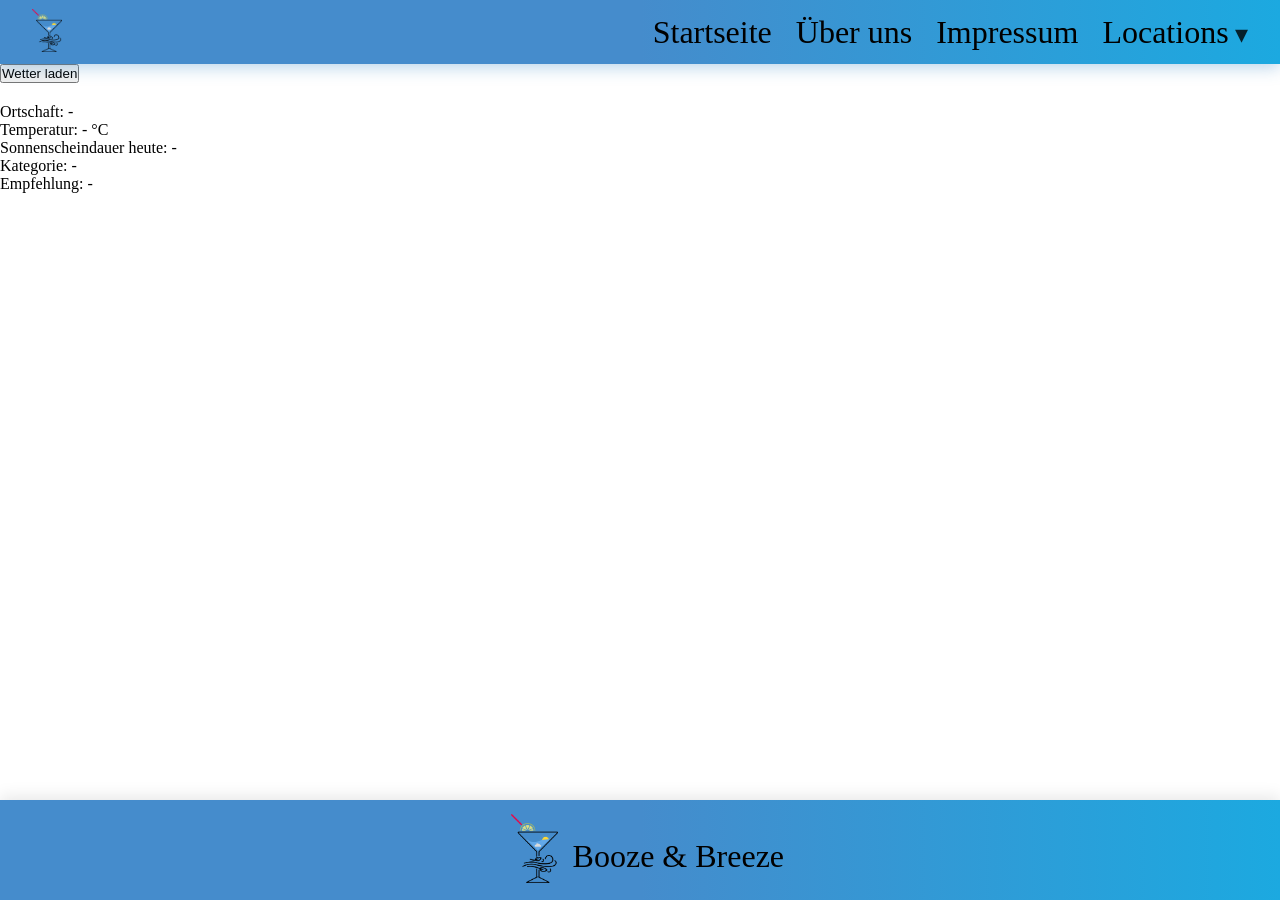
==== bern.html @ fc93b288 "Lottie File integriert" ====
<!DOCTYPE html>
<html lang="de">
<head>
  <meta charset="UTF-8" />
  <meta name="viewport" content="width=device-width, initial-scale=1.0" />
  <title>Booze & Breeze</title>  
  <link rel="icon" type="image/png" href="img/Logo/Beeze & Brooze.png">
  
  <link rel="stylesheet" href="css/style.css" />
</head>
<body>

<!-- Header --> 
<header class="site-header">
  <a href="index.html">
  <img src="img/Logo/Beeze & Brooze.png" alt="Breeze & Boose">
  </a>

  <nav aria-label="Hauptnavigation">
    <ul class="site-nav">
      <li><a href="index.html">Startseite</a></li>
      <li><a href="ueber-uns.html">Über uns</a></li>
      <li><a href="impressum.html">Impressum</a></li>

      <li class="nav-dropdown">
      <a href="#locations" tabindex="0">Locations</a>
      <ul class="dropdown-menu">
         <li><a href="brugg.html">Brugg</a></li>
         <li><a href="olten.html">Olten</a></li>
         <li><a href="biel.html">Biel</a></li>
         <li><a href="hagneck.html">Hagneck</a></li>
         <li><a href="bern.html">Bern</a></li>
         <li><a href="thun.html">Thun</a></li>
         <li><a href="interlaken.html">Interlaken</a></li>
         <li><a href="brienz.html">Brienz</a></li>
       </ul>
      </li>
      </ul>
   </nav>

    <button class="burger" id="burger" aria-label="Menü öffnen" aria-expanded="false">
      <span></span><span></span><span></span>
    </button>
  </header>

  <!-- Mobile Navigation -->
  <ul class="mobile-nav" id="mobile-nav" aria-label="Mobile Navigation">
    <li><a href="index.html">Startseite</a></li>
    <li><a href="ueber-uns.html">Über uns</a></li>
    <li><a href="impressum.html">Impressum</a></li>

    <li class="mobile-section-label">Locations</li>
    <li><a href="brugg.html">Brugg</a></li>
    <li><a href="olten.html">Olten</a></li>
    <li><a href="biel.html">Biel</a></li>
    <li><a href="hagneck.html">Hagneck</a></li>
    <li><a href="bern.html">Bern</a></li>
    <li><a href="thun.html">Thun</a></li>
    <li><a href="interlaken.html">Interlaken</a></li>
    <li><a href="brienz.html">Brienz</a></li>
  </ul>

  <main>



    

    <script
  src="https://unpkg.com/@lottiefiles/dotlottie-wc@0.9.14/dist/dotlottie-wc.js"
  type="module"
></script>

<dotlottie-wc
  src="https://lottie.host/66d30e7c-8c7b-4ec6-a0b1-e5b178fc978a/40IhDuUP9Z.lottie"
  style="width: 300px;height: 300px"
  autoplay
  loop
></dotlottie-wc>







  <button id="wetter_button">Wetter laden</button>

  <!-- Infos auf Oberfläche der Webseite -->
  <div id="wetterAnzeige" style="margin-top: 20px; font-family:'Just Another Hand';">
    <p>Ortschaft: <span id="ort">-</span></p>
    <p>Temperatur: <span id="temp">-</span> °C</p>
    <p>Sonnenscheindauer heute: <span id="sonne">-</span></p>
  </div>

  <p>Kategorie: <span id="drinkAnzeige">-</span></p>
  <p>Empfehlung: <span id="spezifischerDrink">-</span></p>
  <img id="drinkBild" src="" alt="Drink Bild" style="max-width: 200px; display: none;">

</main> 

  <!-- Footer -->
<footer class="site-footer">
  <div class="footer-blue-bar">
    <div class="footer-logo-container">
      <a href=""></a>
      <img src="img/Logo/Beeze & Brooze.png" alt="Booze & Breeze Logo" class="footer-logo-img">
      <span class="footer-brand-text">Booze & Breeze</span>
    </div>
  </div>
</footer>

<script src="js/script.js"></script>

</body>
</html>
---- css/style.css ----
@import "fonts.css";

* {
    margin: 0;
    padding: 0;
    box-sizing: border-box;
}

html {
    scroll-behavior: smooth;
}
body {
    -webkit-font-smoothing: antialiased;
    -moz-osx-font-smoothing: grayscale;
}

:root {
  --color-background: #ffffff;
  --color-header-left: #458CCC;
  --color-header-right: #1ca9e0;
  --color-text: #000000;
  --color-hover: #40E8FE;
  --color-background-drinks: #d9d9d9;
  --color-overlay-top: rgba(0, 0, 0, 0.1);
  --color-overlay-bottom: rgba(0, 0, 0, 0.85);

  --font-main:'Just Another Hand';
  --font-impressum: 'Arial';

  --font-size-header: 2rem;
  --font-size-header-hover: 1.5rem;

  --font-size-footer: 2rem;
  --font-size-main: ;

  --font-weight-main: 250;
  --font-weight-bold: 350;

}




body {
  font-family: var(--font-main);
  background: linear-gradient(160deg, #ffffff 0%, #ffffff 40%, #ffffff 100%);
  background-attachment: fixed;
  color: var(--color-text);
  min-height: 100vh;
  display: flex;
  flex-direction: column;
}
img {
  max-width: 100%;
  display: block;
  margin-left: auto;
  margin-right: auto;
  padding-top: 0.1rem;
  padding-bottom: 0.3rem;
}



/* ──────────────────────────────
   HEADER
────────────────────────────── */
.site-header {
  background: linear-gradient(90deg, #458CCC 0%, #458CCC 50%, #1CA9E0 100%);
  color: var(--color-white);
  padding: 0 2rem;
  height: 64px;
  display: flex;
  align-items: center;
  justify-content: space-between;
  position: sticky;
  top: 0;
  z-index: 100;
  box-shadow: 0 3px 16px rgba(45, 127, 193, 0.35);
}


.site-header .logo 

.site-header a img,
.site-header img {
  height: 50px; 
  width: auto;
  display: block;
  object-fit: contain;
}

/* Desktop nav */
.site-nav {
  display: flex;
  align-items: center;
  gap: 1.5rem;
  list-style: none;

}

.site-nav > li > a {
  font-family: var(--font-main);
  font-size: var(--font-size-header);
  font-weight: var(--font-weight-main);
  color: var(--color-white);
  white-space: nowrap;
  padding: 0.3rem 0;
  border-bottom: 2px solid transparent;
  transition: color var(--transition-in), border-color var(--transition-in);

  text-decoration: none;
  border-bottom: none;

  transition: color var(--transition-in), border-color var(--transition-in);
}

.site-nav > li > a:hover {
  color: var(--color-hover);
  border-bottom-color: var(--color-hover);
}


  .nav-dropdown {
    position: relative;
  }
  .nav-dropdown:hover .dropdown-menu {
    display: block;
    opacity: 1;
    pointer-events: auto;
  }

  .nav-dropdown > a::after {
    content: ' ▾';
    font-size: 0.8em;
    opacity: 0.8;
  }



  .dropdown-menu {
    position: absolute;
    top: calc(100% + 12.5px );  
    right: 0;
    background:var(--color-header-right);
    border-radius: var(--radius);
    min-width: 165px;
    list-style: none;
    box-shadow: 0 8px 24px rgba(0,0,0,0.2);
    overflow: hidden;
    display: none; 
    opacity: 0;
    pointer-events: none;
  }




  .dropdown-menu li a {
    display: block;
    padding: 0.55rem 1.2rem;
    font-size: var(--font-size-header-hover);
    font-weight: var(--font-weight-main);
    color: var(--color-white);
    transition: background var(--transition-in), color var(--transition-in);



    text-decoration: none;
  }

  .dropdown-menu li a:hover {
    color: var(--color-hover);
    font-weight: var(--font-weight-bold);
    

  }



/* Burger button */
.burger {
  display: none;
  flex-direction: column;
  justify-content: center;
  gap: 5px;
  cursor: pointer;
  background: none;
  border: none;
  padding: 6px;
  border-radius: 6px;
  transition: background var(--transition-out);
}

.burger:hover {
  background: rgba(255,255,255,0.15);
  transition: background var(--transition-in);




}



/* Mobile nav */
.mobile-nav {
  display: none;
  position: absolute;
  top: 64px;
  left: 0;
  right: 0;
  background: linear-gradient(160deg, #2d7fc1, #458CCC);
  list-style: none;
  flex-direction: column;
  padding: 0.8rem 2rem 1.2rem;
  gap: 0;
  z-index: 99;
}




.mobile-nav.open {
  display: flex;
}

.mobile-nav li a {
  display: block;
  padding: 0.65rem 0;
  font-size: 1.05rem;
  font-weight: 600;
  color: var ()
}
.mobile-nav.open {
  display: flex !important; 
}

.mobile-nav li a:hover {
  color: var(--color-hover);
  padding-left: 0.5rem;
  transition: color var(--transition-in), padding-left var(--transition-in);
}
	











/* Footer */
.site-footer {
  width: 100%;
  margin-top: auto; 
  padding-top: 50px; 
}

.footer-blue-bar {
  /* Verlauf analog zum Header für ein konsistentes Design */
  background: linear-gradient(90deg, #458CCC 0%, #458CCC 50%, #1CA9E0 100%);
  height: 100px; /* Höhe des blauen Balkens */
  display: flex;
  align-items: center;
  justify-content: center;
  box-shadow: 0 -3px 16px rgba(0, 0, 0, 0.1);
}

.footer-logo-container {
  display: flex;
  align-items: center;
  gap: 15px;
}

.footer-logo-img {
  height: 75px; /* Größe des Logos im Footer */
  width: auto;
  
}

.footer-brand-text {
  font-family: var(--font-main);
  font-size: var(--font-size-footer);
  font-weight: var(--font-weight-main);
  color: var(--color-text);
  padding-top: 0.75rem; 
}
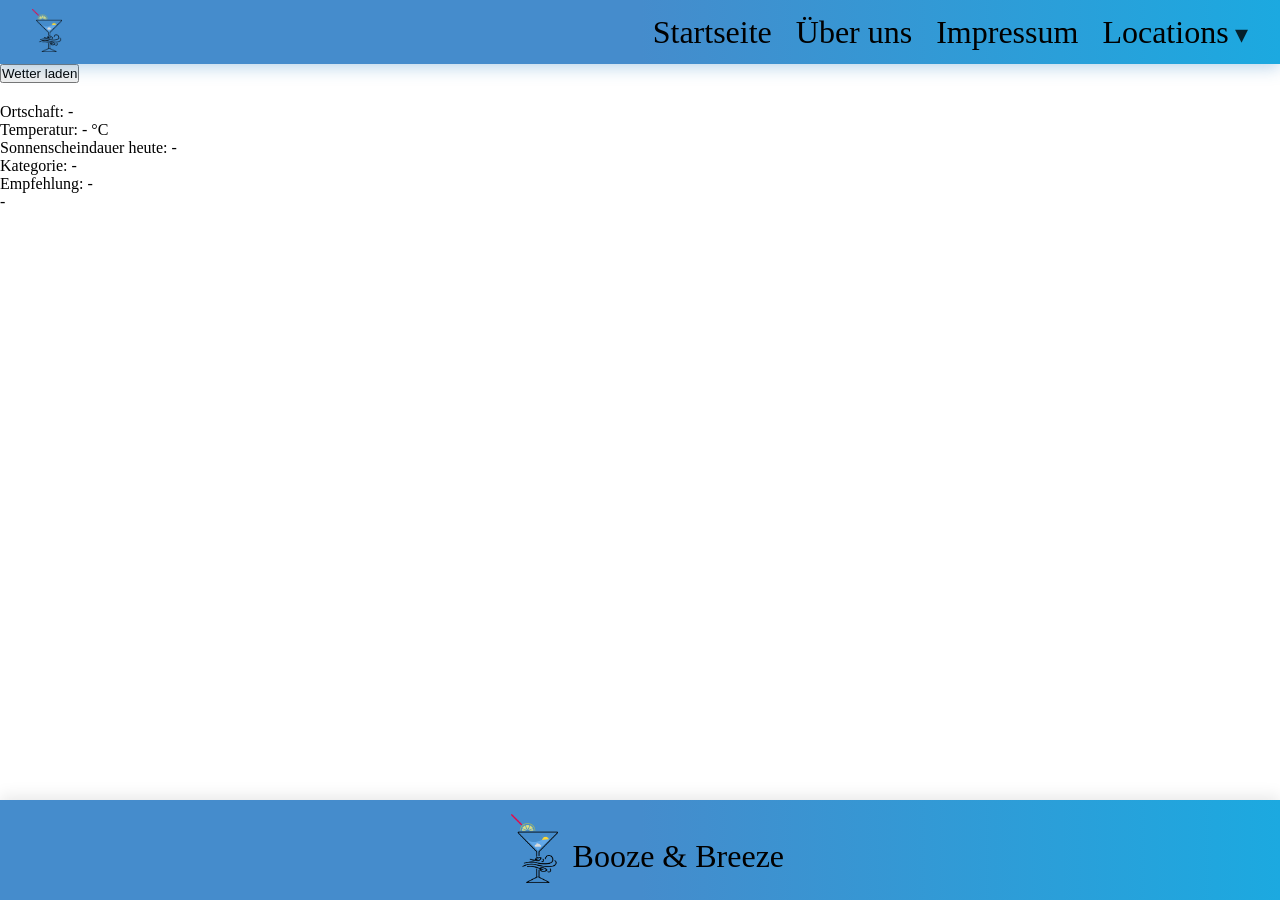
==== commit 3846945c: "Drinks Ergänzt JavaScript & HMTL Drinks Ergänzt JavaScript & HMTL" ====
--- a/bern.html
+++ b/bern.html
@@ -10,7 +10,7 @@
 </head>
 <body>
 
-<!-- Header --> 
+<!-- Header -->
 <header class="site-header">
   <a href="index.html">
   <img src="img/Logo/Beeze & Brooze.png" alt="Breeze & Boose">
@@ -63,10 +63,7 @@
   <main>
 
 
-
-    
-
-    <script
+<script
   src="https://unpkg.com/@lottiefiles/dotlottie-wc@0.9.14/dist/dotlottie-wc.js"
   type="module"
 ></script>
@@ -77,11 +74,6 @@
   autoplay
   loop
 ></dotlottie-wc>
-
-
-
-
-
 
 
   <button id="wetter_button">Wetter laden</button>
@@ -97,7 +89,12 @@
   <p>Empfehlung: <span id="spezifischerDrink">-</span></p>
   <img id="drinkBild" src="" alt="Drink Bild" style="max-width: 200px; display: none;">
 
+  <!-- NEU: Hier kommt die Beschreibung rein -->
+  <p><span id="drinkBeschreibung">-</span></p>
+
 </main> 
+
+
 
   <!-- Footer -->
 <footer class="site-footer">
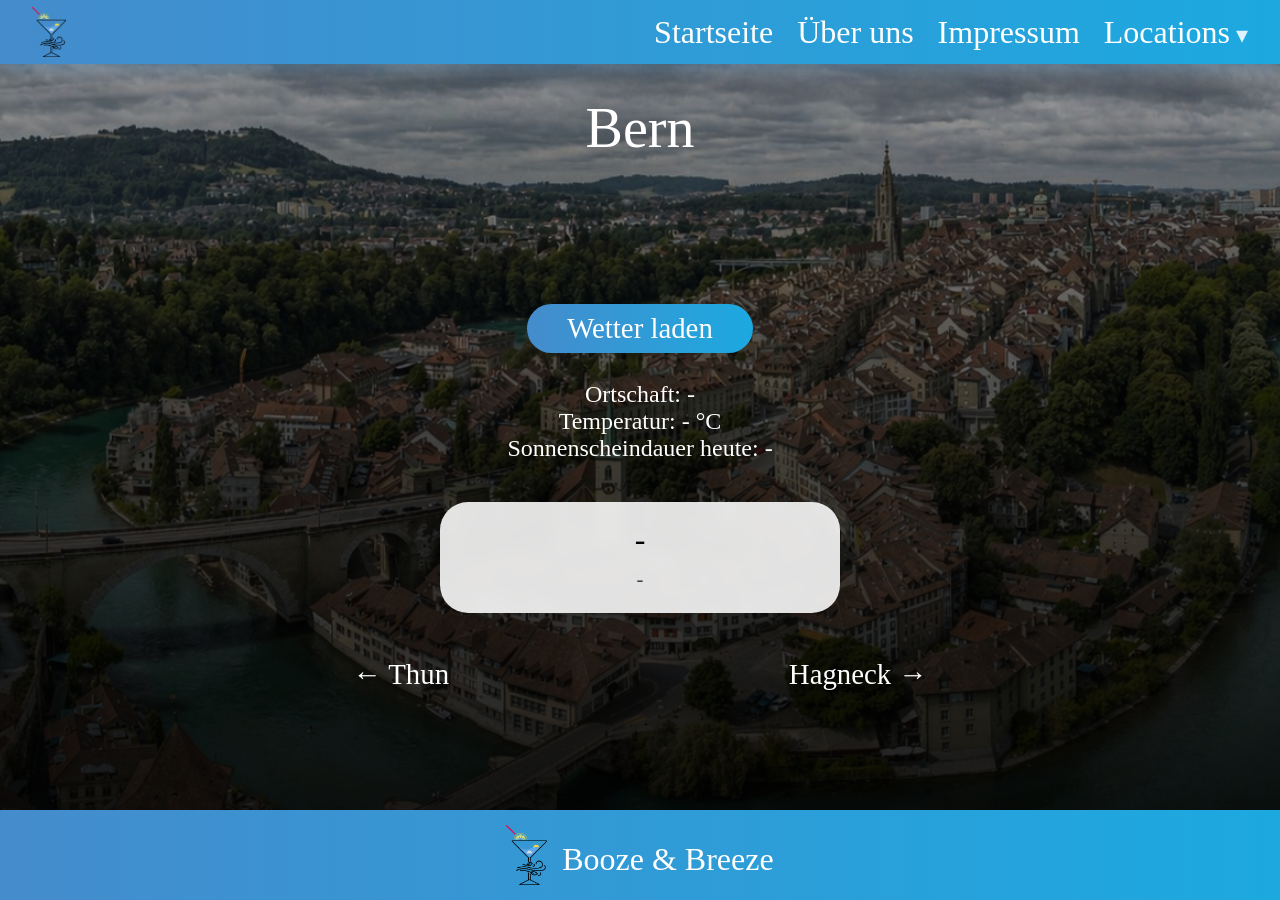
==== commit 86995bca: "Ortschaften" ====
--- a/bern.html
+++ b/bern.html
@@ -3,40 +3,39 @@
 <head>
   <meta charset="UTF-8" />
   <meta name="viewport" content="width=device-width, initial-scale=1.0" />
-  <title>Booze & Breeze</title>  
+  <title>Booze & Breeze - Bern</title>  
   <link rel="icon" type="image/png" href="img/Logo/Beeze & Brooze.png">
-  
   <link rel="stylesheet" href="css/style.css" />
 </head>
-<body>
+<body class="location-page">
 
-<!-- Header -->
-<header class="site-header">
-  <a href="index.html">
-  <img src="img/Logo/Beeze & Brooze.png" alt="Breeze & Boose">
-  </a>
+  <!-- Header -->
+  <header class="site-header">
+    <a href="index.html">
+      <img src="img/Logo/Beeze & Brooze.png" alt="Breeze & Boose">
+    </a>
 
-  <nav aria-label="Hauptnavigation">
-    <ul class="site-nav">
-      <li><a href="index.html">Startseite</a></li>
-      <li><a href="ueber-uns.html">Über uns</a></li>
-      <li><a href="impressum.html">Impressum</a></li>
+    <nav aria-label="Hauptnavigation">
+      <ul class="site-nav">
+        <li><a href="index.html">Startseite</a></li>
+        <li><a href="ueber-uns.html">Über uns</a></li>
+        <li><a href="impressum.html">Impressum</a></li>
 
-      <li class="nav-dropdown">
-      <a href="#locations" tabindex="0">Locations</a>
-      <ul class="dropdown-menu">
-         <li><a href="brugg.html">Brugg</a></li>
-         <li><a href="olten.html">Olten</a></li>
-         <li><a href="biel.html">Biel</a></li>
-         <li><a href="hagneck.html">Hagneck</a></li>
-         <li><a href="bern.html">Bern</a></li>
-         <li><a href="thun.html">Thun</a></li>
-         <li><a href="interlaken.html">Interlaken</a></li>
-         <li><a href="brienz.html">Brienz</a></li>
-       </ul>
-      </li>
+        <li class="nav-dropdown">
+          <a href="#locations" tabindex="0">Locations</a>
+          <ul class="dropdown-menu">
+    <li><a href="brienz.html">Brienz</a></li>
+    <li><a href="interlaken.html">Interlaken</a></li>
+    <li><a href="thun.html">Thun</a></li>
+    <li><a href="bern.html">Bern</a></li>
+    <li><a href="hagneck.html">Hagneck</a></li>
+    <li><a href="biel.html">Biel</a></li>
+    <li><a href="olten.html">Olten</a></li> 
+    <li><a href="brugg.html">Brugg</a></li>
+          </ul>
+        </li>
       </ul>
-   </nav>
+    </nav>
 
     <button class="burger" id="burger" aria-label="Menü öffnen" aria-expanded="false">
       <span></span><span></span><span></span>
@@ -50,65 +49,64 @@
     <li><a href="impressum.html">Impressum</a></li>
 
     <li class="mobile-section-label">Locations</li>
+    <li><a href="brienz.html">Brienz</a></li>
+    <li><a href="interlaken.html">Interlaken</a></li>
+    <li><a href="thun.html">Thun</a></li>
+    <li><a href="bern.html">Bern</a></li>
+    <li><a href="hagneck.html">Hagneck</a></li>
+    <li><a href="biel.html">Biel</a></li>
+    <li><a href="olten.html">Olten</a></li> 
     <li><a href="brugg.html">Brugg</a></li>
-    <li><a href="olten.html">Olten</a></li>
-    <li><a href="biel.html">Biel</a></li>
-    <li><a href="hagneck.html">Hagneck</a></li>
-    <li><a href="bern.html">Bern</a></li>
-    <li><a href="thun.html">Thun</a></li>
-    <li><a href="interlaken.html">Interlaken</a></li>
-    <li><a href="brienz.html">Brienz</a></li>
   </ul>
 
-  <main>
+  <!-- Hauptinhalt mit CSS-Variable für das Hintergrundbild -->
+<main style="--location-bg: url('../img/Bilder/Bern.jpg');">
 
+    <h1 class="location-title">Bern</h1>
 
-<script
-  src="https://unpkg.com/@lottiefiles/dotlottie-wc@0.9.14/dist/dotlottie-wc.js"
-  type="module"
-></script>
+    <script src="https://unpkg.com/@lottiefiles/dotlottie-wc@0.9.14/dist/dotlottie-wc.js" type="module"></script>
 
-<dotlottie-wc
-  src="https://lottie.host/66d30e7c-8c7b-4ec6-a0b1-e5b178fc978a/40IhDuUP9Z.lottie"
-  style="width: 300px;height: 300px"
-  autoplay
-  loop
-></dotlottie-wc>
+    <dotlottie-wc
+      class="my-small-lottie"
+      src="https://lottie.host/66d30e7c-8c7b-4ec6-a0b1-e5b178fc978a/40IhDuUP9Z.lottie"
+      autoplay
+      loop>
+    </dotlottie-wc>
 
+    <button id="wetter_button">Wetter laden</button>
+    
+    <div id="wetterAnzeige" style="margin-top: 20px;">
+      <p>Ortschaft: <span id="ort">-</span></p>
+      <p>Temperatur: <span id="temp">-</span> °C</p>
+      <p>Sonnenscheindauer heute: <span id="sonne">-</span></p>
+    </div>
 
-  <button id="wetter_button">Wetter laden</button>
+    <div class="drink-card">
+      <img id="drinkBild" src="" alt="Drink Bild">
+      <span id="spezifischerDrink">-</span>
+      <span id="drinkBeschreibung">-</span>
+    </div>
 
-  <!-- Infos auf Oberfläche der Webseite -->
-  <div id="wetterAnzeige" style="margin-top: 20px; font-family:'Just Another Hand';">
-    <p>Ortschaft: <span id="ort">-</span></p>
-    <p>Temperatur: <span id="temp">-</span> °C</p>
-    <p>Sonnenscheindauer heute: <span id="sonne">-</span></p>
-  </div>
+    <div class="location-nav">
+      <a href="thun.html">← Thun</a>
+      <a href="hagneck.html">Hagneck →</a>
+    </div>
 
-  <p>Kategorie: <span id="drinkAnzeige">-</span></p>
-  <p>Empfehlung: <span id="spezifischerDrink">-</span></p>
-  <img id="drinkBild" src="" alt="Drink Bild" style="max-width: 200px; display: none;">
+    <p style="display:none;"><span id="drinkAnzeige">-</span></p>
 
-  <!-- NEU: Hier kommt die Beschreibung rein -->
-  <p><span id="drinkBeschreibung">-</span></p>
-
-</main> 
-
-
+  </main>
 
   <!-- Footer -->
-<footer class="site-footer">
-  <div class="footer-blue-bar">
-    <div class="footer-logo-container">
-      <a href=""></a>
-      <img src="img/Logo/Beeze & Brooze.png" alt="Booze & Breeze Logo" class="footer-logo-img">
-      <span class="footer-brand-text">Booze & Breeze</span>
+  <footer class="site-footer">
+    <div class="footer-blue-bar">
+      <div class="footer-logo-container">
+        <img src="img/Logo/Beeze & Brooze.png" alt="Booze & Breeze Logo" class="footer-logo-img">
+        <span class="footer-brand-text">Booze & Breeze</span>
+      </div>
     </div>
-  </div>
-</footer>
+  </footer>
 
-<script src="js/script.js"></script>
+  <script src="js/script.js"></script>
 
 </body>
-</html>
-
+</html>
--- a/css/style.css
+++ b/css/style.css
@@ -15,109 +15,140 @@
 }
 
 :root {
-  --color-background: #ffffff;
-  --color-header-left: #458CCC;
-  --color-header-right: #1ca9e0;
-  --color-text: #000000;
-  --color-hover: #40E8FE;
-  --color-background-drinks: #d9d9d9;
-  --color-overlay-top: rgba(0, 0, 0, 0.1);
-  --color-overlay-bottom: rgba(0, 0, 0, 0.85);
-
-  --font-main:'Just Another Hand';
-  --font-impressum: 'Arial';
-
-  --font-size-header: 2rem;
-  --font-size-header-hover: 1.5rem;
-
-  --font-size-footer: 2rem;
-  --font-size-main: ;
-
-  --font-weight-main: 250;
-  --font-weight-bold: 350;
-
-}
-
-
-
+  /* Farben */
+  --color-blue-left:   #458CCC;
+  --color-blue-right:  #1CA9E0;
+  --color-hover:       #40E8FE;
+  --color-white:       #ffffff;
+  --color-text:        #000000;
+  --color-text-light:  #ffffff;
+  --color-bg:          #ffffff;
+  --color-card-bg:     rgba(255, 255, 255, 0.88);
+  --color-overlay:     rgba(0, 0, 0, 0.45);
+
+  /* Schriften */
+  --font-main:         'Just Another Hand', cursive;
+  --font-body:         Arial, sans-serif;
+
+  /* Schriftgrössen */
+  --size-nav:          2rem;
+  --size-nav-sub:      1.5rem;
+  --size-h1:           3.5rem;
+  --size-body:         1.1rem;
+
+  /* Header */
+  --header-height:     64px;
+
+
+
+
+
+  /* Übergänge */
+  --transition:        0.2s ease;
+}
+
+
+*, *::before, *::after {
+  margin: 0;
+  padding: 0;
+  box-sizing: border-box;
+}
+
+html {
+  scroll-behavior: smooth;
+}
 
 body {
   font-family: var(--font-main);
-  background: linear-gradient(160deg, #ffffff 0%, #ffffff 40%, #ffffff 100%);
-  background-attachment: fixed;
+  background-color: var(--color-bg);
   color: var(--color-text);
   min-height: 100vh;
-  display: flex;
-  flex-direction: column;
-}
+  display: flex;         
+  flex-direction: column; 
+  -webkit-font-smoothing: antialiased;
+  overflow-x: hidden;
+}
+
 img {
   max-width: 100%;
   display: block;
-  margin-left: auto;
-  margin-right: auto;
-  padding-top: 0.1rem;
-  padding-bottom: 0.3rem;
-}
-
-
-
-/* ──────────────────────────────
-   HEADER
-────────────────────────────── */
+}
+
+a {
+  text-decoration: none;
+  color: inherit;
+}
+
+ul {
+  list-style: none;
+}
+
+
+/* 3. HEADER */
 .site-header {
-  background: linear-gradient(90deg, #458CCC 0%, #458CCC 50%, #1CA9E0 100%);
-  color: var(--color-white);
+  background: linear-gradient(90deg, var(--color-blue-left) 0%, var(--color-blue-right) 100%);
+  height: var(--header-height);
   padding: 0 2rem;
-  height: 64px;
   display: flex;
   align-items: center;
   justify-content: space-between;
   position: sticky;
   top: 0;
   z-index: 100;
-  box-shadow: 0 3px 16px rgba(45, 127, 193, 0.35);
-}
-
-
-.site-header .logo 
-
-.site-header a img,
-.site-header img {
-  height: 50px; 
+}
+
+/* Logo im Header */
+.site-header a img {
+  height: 50px;
   width: auto;
-  display: block;
   object-fit: contain;
-}
-
-/* Desktop nav */
+  transition: opacity var(--transition);
+}
+
+
+
+.hero {
+  display: flex;
+  flex-direction: column;
+  justify-content: center;
+  align-items: center;
+
+  text-align: center;
+}
+
+
+
+
 .site-nav {
   display: flex;
   align-items: center;
   gap: 1.5rem;
-  list-style: none;
-
-}
+}
+
+
+
+
+
 
 .site-nav > li > a {
   font-family: var(--font-main);
-  font-size: var(--font-size-header);
-  font-weight: var(--font-weight-main);
+  font-size: var(--size-nav);
   color: var(--color-white);
+  padding-bottom: 2px;
+  border-bottom: 2px solid transparent;
+  transition: color var(--transition), border-color var(--transition);
   white-space: nowrap;
-  padding: 0.3rem 0;
-  border-bottom: 2px solid transparent;
-  transition: color var(--transition-in), border-color var(--transition-in);
-
-  text-decoration: none;
-  border-bottom: none;
-
-  transition: color var(--transition-in), border-color var(--transition-in);
-}
+}
+
 
 .site-nav > li > a:hover {
   color: var(--color-hover);
   border-bottom-color: var(--color-hover);
 }
+
+
+
+
 
 
   .nav-dropdown {
@@ -129,95 +160,109 @@
     pointer-events: auto;
   }
 
-  .nav-dropdown > a::after {
-    content: ' ▾';
-    font-size: 0.8em;
-    opacity: 0.8;
-  }
-
-
-
-  .dropdown-menu {
-    position: absolute;
-    top: calc(100% + 12.5px );  
-    right: 0;
-    background:var(--color-header-right);
-    border-radius: var(--radius);
-    min-width: 165px;
-    list-style: none;
-    box-shadow: 0 8px 24px rgba(0,0,0,0.2);
-    overflow: hidden;
-    display: none; 
-    opacity: 0;
-    pointer-events: none;
-  }
-
-
-
-
-  .dropdown-menu li a {
-    display: block;
-    padding: 0.55rem 1.2rem;
-    font-size: var(--font-size-header-hover);
-    font-weight: var(--font-weight-main);
-    color: var(--color-white);
-    transition: background var(--transition-in), color var(--transition-in);
-
-
-
-    text-decoration: none;
-  }
-
-  .dropdown-menu li a:hover {
-    color: var(--color-hover);
-    font-weight: var(--font-weight-bold);
-    
-
-  }
-
-
-
-/* Burger button */
+.nav-dropdown > a::after {
+  content: ' ▾';
+  font-size: 0.75em;
+  opacity: 0.85;
+}
+
+
+.nav-dropdown::after {
+  content: '';
+  position: absolute;
+  top: 100%;
+  left: 0;
+  right: 0;
+  height: 14px;
+}
+
+
+.dropdown-menu {
+  position: absolute;
+  top: calc(100% + 14px);
+  right: 0;
+  background: var(--color-blue-right);
+  border-radius: 14px;
+  min-width: 160px;
+  overflow: hidden;
+
+ 
+  opacity: 0;
+  pointer-events: none;
+  transform: translateY(-6px);
+  transition: opacity var(--transition), transform var(--transition);
+}
+
+
+.nav-dropdown:hover .dropdown-menu {
+  opacity: 1;
+  pointer-events: auto;
+  transform: translateY(0);
+}
+
+/* Einzelne Einträge */
+.dropdown-menu li a {
+  display: block;
+  padding: 0.55rem 1.2rem;
+  font-family: var(--font-main);
+  font-size: var(--size-nav-sub);
+  color: var(--color-white);
+  transition: background var(--transition), color var(--transition), padding-left var(--transition);
+}
+
+/* Hover: Farbe + leichtes Einrücken */
+.dropdown-menu li a:hover {
+  color: var(--color-hover);
+  padding-left: 1.6rem;
+  background: rgba(255, 255, 255, 0.1);
+}
+
+
+/*   5. BURGER-BUTTON (Mobile) */
 .burger {
-  display: none;
+  display: none;        
   flex-direction: column;
   justify-content: center;
   gap: 5px;
   cursor: pointer;
   background: none;
   border: none;
-  padding: 6px;
-  border-radius: 6px;
-  transition: background var(--transition-out);
+  padding: 8px;
+  border-radius: 8px;
+  transition: background var(--transition);
 }
 
 .burger:hover {
-  background: rgba(255,255,255,0.15);
-  transition: background var(--transition-in);
-
-
-
-
-}
-
-
-
-/* Mobile nav */
+  background: rgba(255, 255, 255, 0.18);
+}
+
+/* Die drei Streifen */
+.burger span {
+  display: block;
+  width: 24px;
+  height: 2px;
+  background: var(--color-white);
+  border-radius: 2px;
+  transition: transform var(--transition), opacity var(--transition);
+}
+
+
+
+
+/*    6. MOBILE NAVIGATION */
 .mobile-nav {
-  display: none;
+  display: none;         
   position: absolute;
-  top: 64px;
+  top: var(--header-height);
   left: 0;
   right: 0;
-  background: linear-gradient(160deg, #2d7fc1, #458CCC);
-  list-style: none;
+  background: linear-gradient(160deg, #2d7fc1, var(--color-blue-left));
   flex-direction: column;
-  padding: 0.8rem 2rem 1.2rem;
+  padding: 1rem 2rem 1.5rem;
   gap: 0;
   z-index: 99;
-}
-
-
+
+}
 
 
 .mobile-nav.open {
@@ -226,28 +271,285 @@
 
 .mobile-nav li a {
   display: block;
-  padding: 0.65rem 0;
-  font-size: 1.05rem;
-  font-weight: 600;
-  color: var ()
-}
-.mobile-nav.open {
-  display: flex !important; 
-}
-
+  padding: 0.6rem 0;
+  font-family: var(--font-main);
+  font-size: 1.8rem;
+  color: var(--color-white);
+  border-bottom: 1px solid rgba(255, 255, 255, 0.1);
+  transition: color var(--transition), padding-left var(--transition);
+}
 .mobile-nav li a:hover {
   color: var(--color-hover);
   padding-left: 0.5rem;
-  transition: color var(--transition-in), padding-left var(--transition-in);
-}
-	
-
-
-
-
-
-
-
+}
+
+
+
+.mobile-section-label {
+  font-family: var(--font-main);
+  font-size: 2rem;
+  color: var(--color-hover);
+  padding: 0.8rem 0 0.2rem;
+  opacity: 0.9;
+}
+
+
+main {
+  flex: 1;
+}
+.site-footer {
+  flex-shrink: 0;
+}
+
+
+
+
+
+
+
+
+
+
+
+/*    8. STARTSEITE — HERO-BEREICH */
+.hero {
+  text-align: center;
+  padding: 4rem 2rem 2rem;
+}
+
+.hero h1 {
+  font-family: var(--font-main);
+  font-size: var(--size-h1);
+  color: var(--color-blue-left);
+  margin-bottom: 0.5rem;
+}
+
+.hero p {
+  font-family: var(--font-main);
+  font-size: 1.6rem;
+  color: #555;
+}
+
+
+/*   9. STARTSEITE — KARTE / ROUTE */
+.route-section {
+  padding: 2rem;
+}
+
+/* Karten-Bild (Desktop) */
+.image-map {
+  display: flex;
+  justify-content: center;
+}
+
+.image-map img {
+  max-width: 700px;
+  width: 100%;
+  height: auto;
+  margin: 0 auto;
+}
+
+
+.route-mobile {
+  display: none;
+}
+
+.timeline {
+  display: flex;
+  flex-direction: column;
+  gap: 0.5rem;
+  padding: 1rem 0;
+}
+
+.timeline li a {
+  font-family: var(--font-main);
+  font-size: 1.8rem;
+  color: var(--color-blue-left);
+  display: flex;
+  align-items: center;
+  gap: 0.5rem;
+  padding: 0.4rem 0.6rem;
+  border-radius: 8px;
+  transition: background var(--transition), color var(--transition), padding-left var(--transition);
+}
+
+.timeline li a:hover {
+  color: var(--color-blue-right);
+  background: rgba(69, 140, 204, 0.08);
+  padding-left: 1rem;
+}
+
+.timeline-drink {
+  font-size: 1.4rem;
+}
+
+
+/* 10. LOCATION-SEITE */
+
+.location-page main {
+  position: relative;
+  
+  /* Der Verlauf ist fest definiert. Das Bild dahinter (var) 
+     ändert sich automatisch je nach HTML-Seite */
+  background-image: 
+    linear-gradient(180deg, rgba(0, 0, 0, 0.1), rgba(0, 0, 0, 0.85) ),
+    var(--location-bg, none);
+    
+  background-size: cover;
+  background-position: center;
+  background-attachment: fixed;
+  padding: 2rem 1rem 3rem;
+  display: flex;
+  flex-direction: column;
+  align-items: center;
+  flex: 1;
+}
+
+/* Dunkles Overlay über dem Hintergrundbild für Lesbarkeit */
+.location-page main::before {
+  content: '';
+  position: absolute;
+  inset: 0;
+  background: rgba(0, 0, 0, 0.15); 
+  z-index: 0;
+  pointer-events: none;
+}
+
+/* Alles im main über dem Overlay */
+.location-page main > * {
+  position: relative;
+  z-index: 1;
+}
+
+/* Ortsname oben */
+.location-title {
+  font-family: var(--font-main);
+  font-size: var(--size-h1);
+  color: var(--color-white);
+  text-align: center;
+  margin-bottom: 1rem;
+  font-weight: 10;
+
+}
+
+/* Wetter-Animations-Container */
+.lottie-wrapper {
+  margin: 0 auto 1rem;
+}
+
+.my-small-lottie {
+  width: 120px;
+  height: 120px;
+  display: block;
+  margin: 0 auto;
+}
+
+/* Wetter-Button */
+#wetter_button {
+  font-family: var(--font-main);
+  font-size: 1.8rem;
+  color: var(--color-white);
+  background: linear-gradient(90deg, var(--color-blue-left), var(--color-blue-right));
+  border: none;
+  border-radius: 40px;
+  padding: 0.5rem 2.5rem;
+  cursor: pointer;
+  margin: 0.5rem auto;
+  display: block;
+}
+
+/* Hover-Effekt */
+#wetter_button:hover {
+  transform: translateY(-2px) scale(1.04);
+
+  filter: brightness(1.1);
+}
+
+#wetter_button:active {
+  transform: scale(0.98);
+}
+
+/* Wetter-Info-Anzeige */
+#wetterAnzeige {
+  font-family: var(--font-main);
+  font-size: 1.5rem;
+  color: var(--color-white);
+  text-align: center;
+  margin: 1rem 0;
+}
+
+/* Drink-Karte */
+.drink-card {
+  background: var(--color-card-bg);
+  border-radius: var(--radius-card);
+  padding: 1.2rem;
+  max-width: 400px;
+  width: 90%;
+  margin: 1.5rem auto;
+  text-align: center;
+  backdrop-filter: blur(6px);
+  border-radius: 28px;
+}
+
+/* Drink-Bild innerhalb der Karte */
+#drinkBild {
+  width: 100%;
+  max-width: 320px;
+  border-radius: 14px;
+  margin: 0 auto 0.8rem;
+  display: none;         /* wird per JS auf block gesetzt */
+  object-fit: cover;
+}
+
+/* Drink-Name */
+#spezifischerDrink {
+  font-family: var(--font-main);
+  font-size: 2rem;
+  color: var(--color-text);
+  display: block;
+  margin-bottom: 0.3rem;
+}
+
+/* Drink-Beschreibung */
+#drinkBeschreibung {
+  font-family: var(--font-main);
+  font-size: 1.3rem;
+  color: #444;
+  line-height: 1.5;
+}
+
+/* Kategorie-Anzeige (klein, dezent) */
+#drinkAnzeige {
+  font-family: var(--font-body);
+  font-size: 0.85rem;
+  color: rgba(255, 255, 255, 0.7);
+}
+
+/* Navigation zwischen Locations (← Brienz   Thun →) */
+.location-nav {
+  display: flex;
+  justify-content: space-between;
+  align-items: center;
+  width: 90%;
+  max-width: 600px;
+  margin: 1rem auto;
+}
+
+.location-nav a {
+  font-family: var(--font-main);
+  font-size: 1.8rem;
+  color: var(--color-white);
+  padding: 0.3rem 0.8rem;
+  border-radius: 8px;
+  transition: color var(--transition), background var(--transition), transform var(--transition);
+
+}
+
+.location-nav a:hover {
+  color: var(--color-hover);
+  background: rgba(255, 255, 255, 0.1);
+  transform: scale(1.06);
+}
 
 
 
@@ -255,44 +557,151 @@
 /* Footer */
 .site-footer {
   width: 100%;
-  margin-top: auto; 
-  padding-top: 50px; 
+  margin-top: auto;
+  background: var(--color-white);
 }
 
 .footer-blue-bar {
-  /* Verlauf analog zum Header für ein konsistentes Design */
-  background: linear-gradient(90deg, #458CCC 0%, #458CCC 50%, #1CA9E0 100%);
-  height: 100px; /* Höhe des blauen Balkens */
+  background: linear-gradient(90deg, var(--color-blue-left) 0%, var(--color-blue-right) 100%);
+  height: 90px;
   display: flex;
   align-items: center;
   justify-content: center;
-  box-shadow: 0 -3px 16px rgba(0, 0, 0, 0.1);
+
+  width: 100%; 
+  margin: 0;   
 }
 
 .footer-logo-container {
   display: flex;
   align-items: center;
+  justify-content: center; /* horizontal mittig */
   gap: 15px;
+
+  width: 100%;
 }
 
 .footer-logo-img {
-  height: 75px; /* Größe des Logos im Footer */
+  height: 60px;
   width: auto;
-  
+  transition: opacity var(--transition);
+}
+
+.footer-logo-img:hover {
+  opacity: 0.8;
 }
 
 .footer-brand-text {
   font-family: var(--font-main);
-  font-size: var(--font-size-footer);
-  font-weight: var(--font-weight-main);
-  color: var(--color-text);
-  padding-top: 0.75rem; 
-}
-
-
-
-
-
-
-
-
+  font-size: 2rem;
+  color: var(--color-white);
+  padding-top: 0.5rem;
+}
+
+
+/* ──────────────────────────────
+   13. RESPONSIVE — Tablet (max 900px)
+────────────────────────────── */
+@media (max-width: 900px) {
+  /* Desktop-Nav ausblenden */
+  .site-nav {
+    display: none;
+  }
+  /* Burger einblenden */
+  .burger {
+    display: flex;
+  }
+  /* Karte verkleinern */
+  .image-map img {
+    max-width: 100%;
+  }
+  /* Team nebeneinander bleibt, aber kleiner */
+  .team-member img {
+    width: 110px;
+    height: 110px;
+  }
+}
+
+
+/* ──────────────────────────────
+   14. RESPONSIVE — Mobil (max 600px)
+────────────────────────────── */
+@media (max-width: 600px) {
+  /* Header kompakter */
+  .site-header {
+    padding: 0 1rem;
+  }
+  .site-header a img {
+    height: 40px;
+  }
+  /* Desktop-Karte verstecken, Mobile-Timeline zeigen */
+  .image-map {
+    display: none;
+  }
+  .route-mobile {
+    display: block;
+  }
+  /* Hero */
+  .hero {
+    padding: 2rem 1rem 1rem;
+  }
+  .hero h1 {
+    font-size: 2.5rem;
+  }
+  .hero p {
+    font-size: 1.3rem;
+  }
+  /* Location-Seite: kein fixed background (Performance) */
+  .location-page main {
+    background-attachment: scroll;
+    padding: 1.5rem 0.5rem 2rem;
+  }
+  .location-title {
+    font-size: 2.5rem;
+  }
+  /* Drink-Karte volle Breite */
+  .drink-card {
+    width: 95%;
+    padding: 1rem;
+  }
+  /* Team: untereinander */
+  .team-member,
+  .team-member.reverse {
+    flex-direction: column;
+    text-align: center;
+  }
+  .team-member img {
+    width: 120px;
+    height: 120px;
+  }
+  /* Footer */
+  .footer-blue-bar {
+    height: 75px;
+  }
+  .footer-logo-img {
+    height: 48px;
+  }
+  .footer-brand-text {
+    font-size: 1.6rem;
+  }
+  /* Lottie */
+  .my-small-lottie {
+    width: 90px;
+    height: 90px;
+  }
+}
+
+
+
+
+
+
+
+
+
+
+
+
+
+
+
